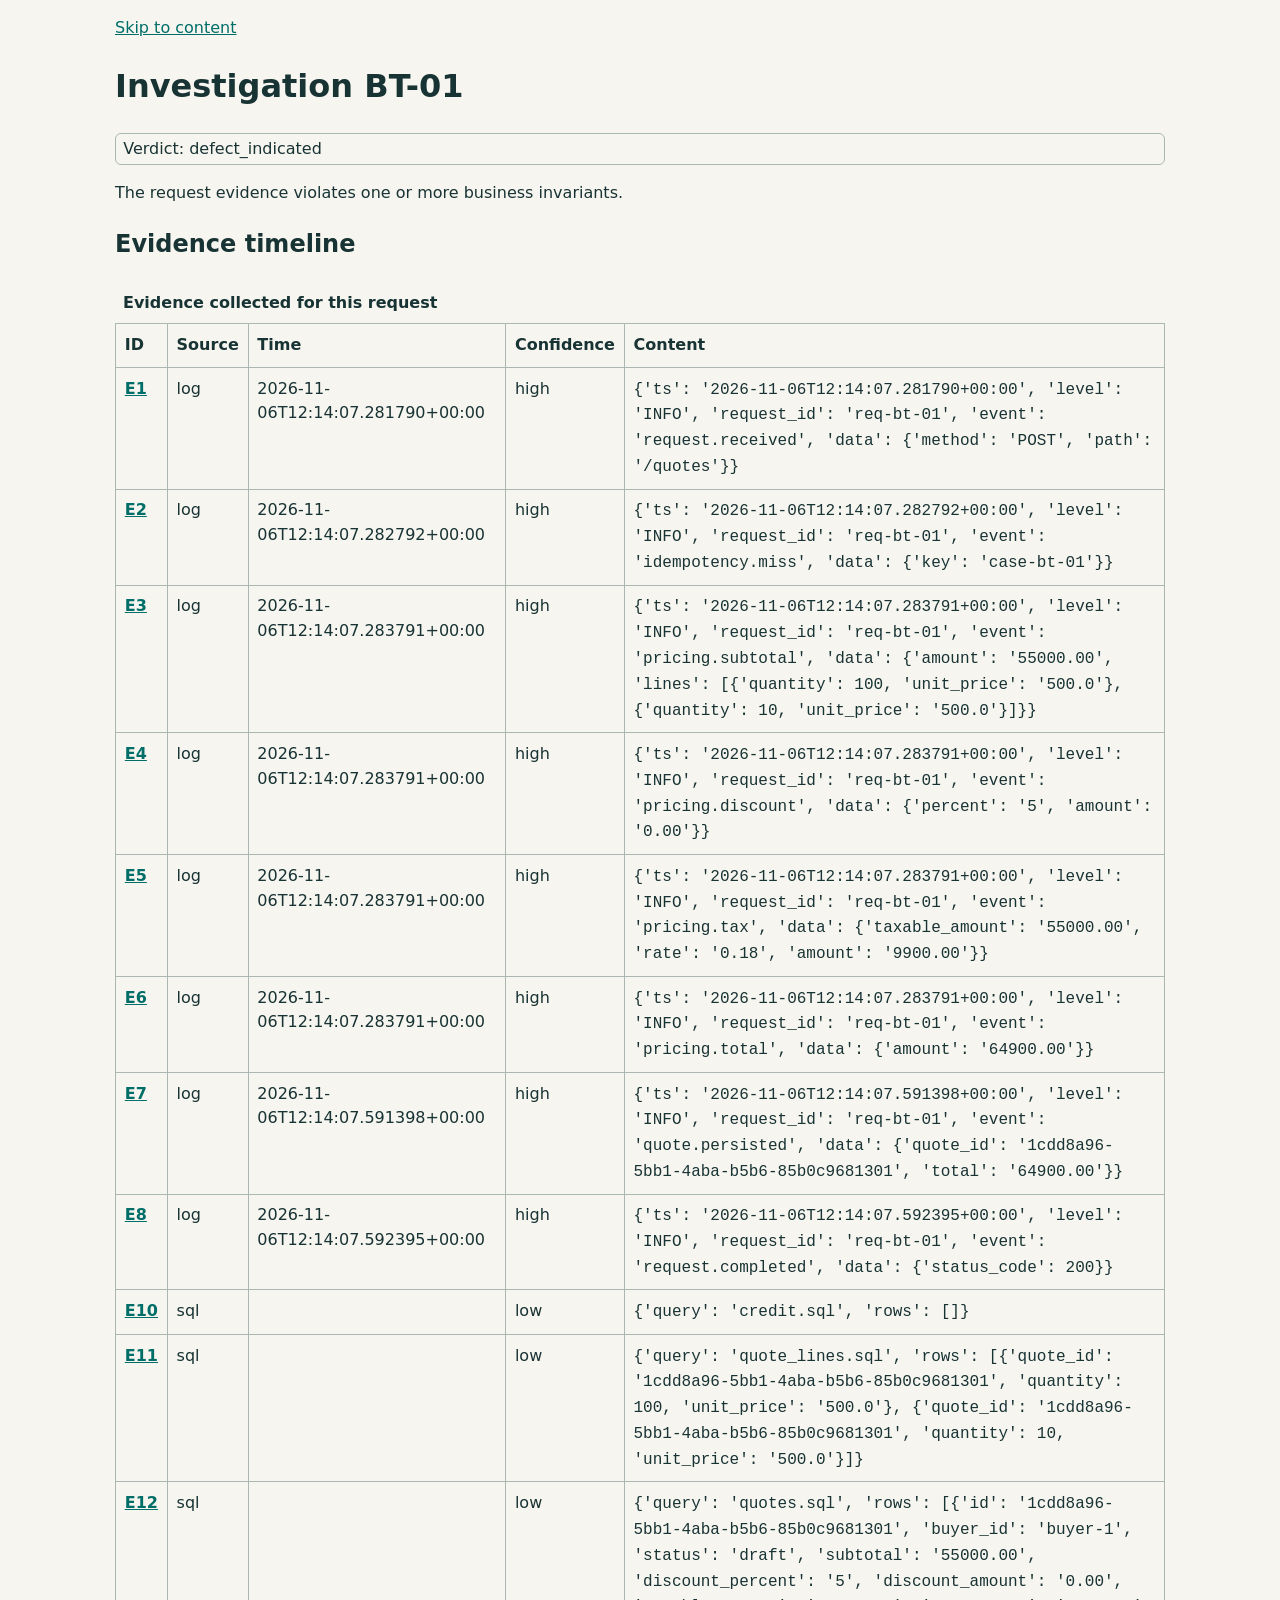
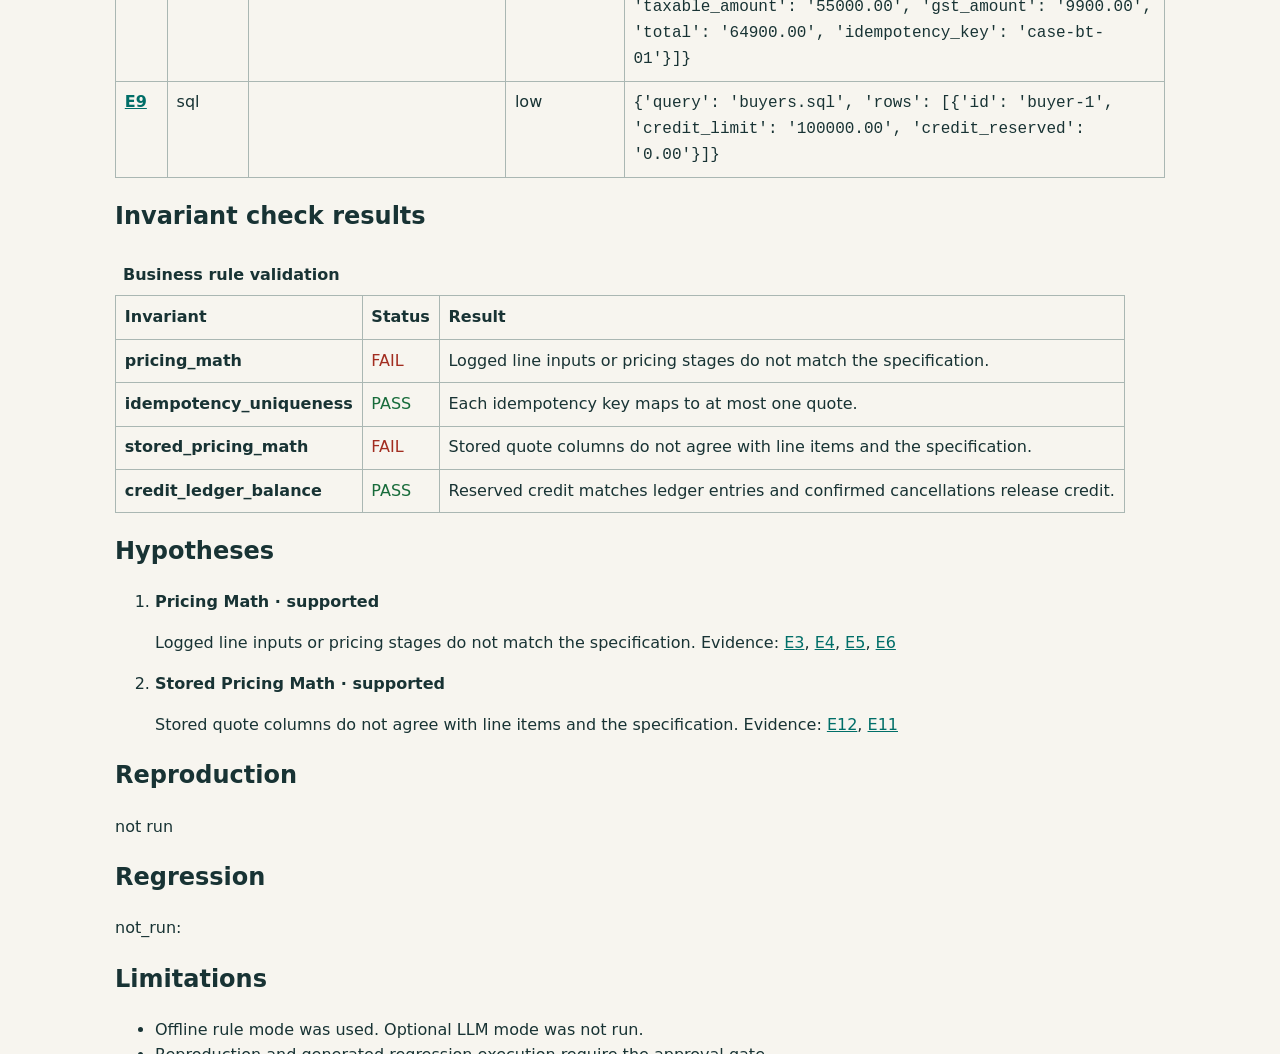
==== reports/BT-01.html @ 803f7641 "Build BugTrace Lite investigation pipeline" ====
<!doctype html><html lang="en"><head><meta charset="utf-8"><meta name="viewport" content="width=device-width, initial-scale=1"><title>Investigation BT-01</title><style>
:root{font-family:system-ui,sans-serif;color:#183334;background:#f7f5ef;line-height:1.55}body{max-width:1050px;margin:auto;padding:1rem}a{color:#006e68}table{border-collapse:collapse;width:100%;display:block;overflow:auto}caption{text-align:left;font-weight:700;padding:.5rem}th,td{border:1px solid #aab7b3;padding:.55rem;text-align:left;vertical-align:top}code{font-family:ui-monospace,monospace;overflow-wrap:anywhere}.pass{color:#176b3a}.fail{color:#a22d20}:focus-visible{outline:3px solid #006e68;outline-offset:2px}.badge{border:1px solid #aab7b3;border-radius:6px;padding:.15rem .45rem}@media(prefers-color-scheme:dark){:root{color:#e6eeee;background:#172122}a{color:#72d6ca}th,td{border-color:#637372}.pass{color:#81dba0}.fail{color:#ff9a88}}@media print{a{color:inherit}body{max-width:none}}</style></head><body><a href="#main">Skip to content</a><main id="main"><h1>Investigation BT-01</h1><p class="badge">Verdict: defect_indicated</p><p>The request evidence violates one or more business invariants.</p><h2>Evidence timeline</h2><table><caption>Evidence collected for this request</caption><thead><tr><th scope="col">ID</th><th scope="col">Source</th><th scope="col">Time</th><th scope="col">Confidence</th><th scope="col">Content</th></tr></thead><tbody><tr id="E1"><th scope="row"><a href="#E1">E1</a></th><td>log</td><td>2026-11-06T12:14:07.281790+00:00</td><td>high</td><td><code>{&#x27;ts&#x27;: &#x27;2026-11-06T12:14:07.281790+00:00&#x27;, &#x27;level&#x27;: &#x27;INFO&#x27;, &#x27;request_id&#x27;: &#x27;req-bt-01&#x27;, &#x27;event&#x27;: &#x27;request.received&#x27;, &#x27;data&#x27;: {&#x27;method&#x27;: &#x27;POST&#x27;, &#x27;path&#x27;: &#x27;/quotes&#x27;}}</code></td></tr><tr id="E2"><th scope="row"><a href="#E2">E2</a></th><td>log</td><td>2026-11-06T12:14:07.282792+00:00</td><td>high</td><td><code>{&#x27;ts&#x27;: &#x27;2026-11-06T12:14:07.282792+00:00&#x27;, &#x27;level&#x27;: &#x27;INFO&#x27;, &#x27;request_id&#x27;: &#x27;req-bt-01&#x27;, &#x27;event&#x27;: &#x27;idempotency.miss&#x27;, &#x27;data&#x27;: {&#x27;key&#x27;: &#x27;case-bt-01&#x27;}}</code></td></tr><tr id="E3"><th scope="row"><a href="#E3">E3</a></th><td>log</td><td>2026-11-06T12:14:07.283791+00:00</td><td>high</td><td><code>{&#x27;ts&#x27;: &#x27;2026-11-06T12:14:07.283791+00:00&#x27;, &#x27;level&#x27;: &#x27;INFO&#x27;, &#x27;request_id&#x27;: &#x27;req-bt-01&#x27;, &#x27;event&#x27;: &#x27;pricing.subtotal&#x27;, &#x27;data&#x27;: {&#x27;amount&#x27;: &#x27;55000.00&#x27;, &#x27;lines&#x27;: [{&#x27;quantity&#x27;: 100, &#x27;unit_price&#x27;: &#x27;500.0&#x27;}, {&#x27;quantity&#x27;: 10, &#x27;unit_price&#x27;: &#x27;500.0&#x27;}]}}</code></td></tr><tr id="E4"><th scope="row"><a href="#E4">E4</a></th><td>log</td><td>2026-11-06T12:14:07.283791+00:00</td><td>high</td><td><code>{&#x27;ts&#x27;: &#x27;2026-11-06T12:14:07.283791+00:00&#x27;, &#x27;level&#x27;: &#x27;INFO&#x27;, &#x27;request_id&#x27;: &#x27;req-bt-01&#x27;, &#x27;event&#x27;: &#x27;pricing.discount&#x27;, &#x27;data&#x27;: {&#x27;percent&#x27;: &#x27;5&#x27;, &#x27;amount&#x27;: &#x27;0.00&#x27;}}</code></td></tr><tr id="E5"><th scope="row"><a href="#E5">E5</a></th><td>log</td><td>2026-11-06T12:14:07.283791+00:00</td><td>high</td><td><code>{&#x27;ts&#x27;: &#x27;2026-11-06T12:14:07.283791+00:00&#x27;, &#x27;level&#x27;: &#x27;INFO&#x27;, &#x27;request_id&#x27;: &#x27;req-bt-01&#x27;, &#x27;event&#x27;: &#x27;pricing.tax&#x27;, &#x27;data&#x27;: {&#x27;taxable_amount&#x27;: &#x27;55000.00&#x27;, &#x27;rate&#x27;: &#x27;0.18&#x27;, &#x27;amount&#x27;: &#x27;9900.00&#x27;}}</code></td></tr><tr id="E6"><th scope="row"><a href="#E6">E6</a></th><td>log</td><td>2026-11-06T12:14:07.283791+00:00</td><td>high</td><td><code>{&#x27;ts&#x27;: &#x27;2026-11-06T12:14:07.283791+00:00&#x27;, &#x27;level&#x27;: &#x27;INFO&#x27;, &#x27;request_id&#x27;: &#x27;req-bt-01&#x27;, &#x27;event&#x27;: &#x27;pricing.total&#x27;, &#x27;data&#x27;: {&#x27;amount&#x27;: &#x27;64900.00&#x27;}}</code></td></tr><tr id="E7"><th scope="row"><a href="#E7">E7</a></th><td>log</td><td>2026-11-06T12:14:07.591398+00:00</td><td>high</td><td><code>{&#x27;ts&#x27;: &#x27;2026-11-06T12:14:07.591398+00:00&#x27;, &#x27;level&#x27;: &#x27;INFO&#x27;, &#x27;request_id&#x27;: &#x27;req-bt-01&#x27;, &#x27;event&#x27;: &#x27;quote.persisted&#x27;, &#x27;data&#x27;: {&#x27;quote_id&#x27;: &#x27;1cdd8a96-5bb1-4aba-b5b6-85b0c9681301&#x27;, &#x27;total&#x27;: &#x27;64900.00&#x27;}}</code></td></tr><tr id="E8"><th scope="row"><a href="#E8">E8</a></th><td>log</td><td>2026-11-06T12:14:07.592395+00:00</td><td>high</td><td><code>{&#x27;ts&#x27;: &#x27;2026-11-06T12:14:07.592395+00:00&#x27;, &#x27;level&#x27;: &#x27;INFO&#x27;, &#x27;request_id&#x27;: &#x27;req-bt-01&#x27;, &#x27;event&#x27;: &#x27;request.completed&#x27;, &#x27;data&#x27;: {&#x27;status_code&#x27;: 200}}</code></td></tr><tr id="E10"><th scope="row"><a href="#E10">E10</a></th><td>sql</td><td></td><td>low</td><td><code>{&#x27;query&#x27;: &#x27;credit.sql&#x27;, &#x27;rows&#x27;: []}</code></td></tr><tr id="E11"><th scope="row"><a href="#E11">E11</a></th><td>sql</td><td></td><td>low</td><td><code>{&#x27;query&#x27;: &#x27;quote_lines.sql&#x27;, &#x27;rows&#x27;: [{&#x27;quote_id&#x27;: &#x27;1cdd8a96-5bb1-4aba-b5b6-85b0c9681301&#x27;, &#x27;quantity&#x27;: 100, &#x27;unit_price&#x27;: &#x27;500.0&#x27;}, {&#x27;quote_id&#x27;: &#x27;1cdd8a96-5bb1-4aba-b5b6-85b0c9681301&#x27;, &#x27;quantity&#x27;: 10, &#x27;unit_price&#x27;: &#x27;500.0&#x27;}]}</code></td></tr><tr id="E12"><th scope="row"><a href="#E12">E12</a></th><td>sql</td><td></td><td>low</td><td><code>{&#x27;query&#x27;: &#x27;quotes.sql&#x27;, &#x27;rows&#x27;: [{&#x27;id&#x27;: &#x27;1cdd8a96-5bb1-4aba-b5b6-85b0c9681301&#x27;, &#x27;buyer_id&#x27;: &#x27;buyer-1&#x27;, &#x27;status&#x27;: &#x27;draft&#x27;, &#x27;subtotal&#x27;: &#x27;55000.00&#x27;, &#x27;discount_percent&#x27;: &#x27;5&#x27;, &#x27;discount_amount&#x27;: &#x27;0.00&#x27;, &#x27;taxable_amount&#x27;: &#x27;55000.00&#x27;, &#x27;gst_amount&#x27;: &#x27;9900.00&#x27;, &#x27;total&#x27;: &#x27;64900.00&#x27;, &#x27;idempotency_key&#x27;: &#x27;case-bt-01&#x27;}]}</code></td></tr><tr id="E9"><th scope="row"><a href="#E9">E9</a></th><td>sql</td><td></td><td>low</td><td><code>{&#x27;query&#x27;: &#x27;buyers.sql&#x27;, &#x27;rows&#x27;: [{&#x27;id&#x27;: &#x27;buyer-1&#x27;, &#x27;credit_limit&#x27;: &#x27;100000.00&#x27;, &#x27;credit_reserved&#x27;: &#x27;0.00&#x27;}]}</code></td></tr></tbody></table><h2>Invariant check results</h2><table><caption>Business rule validation</caption><thead><tr><th scope="col">Invariant</th><th scope="col">Status</th><th scope="col">Result</th></tr></thead><tbody><tr><th scope="row">pricing_math</th><td class="fail">FAIL</td><td>Logged line inputs or pricing stages do not match the specification.</td></tr><tr><th scope="row">idempotency_uniqueness</th><td class="pass">PASS</td><td>Each idempotency key maps to at most one quote.</td></tr><tr><th scope="row">stored_pricing_math</th><td class="fail">FAIL</td><td>Stored quote columns do not agree with line items and the specification.</td></tr><tr><th scope="row">credit_ledger_balance</th><td class="pass">PASS</td><td>Reserved credit matches ledger entries and confirmed cancellations release credit.</td></tr></tbody></table><h2>Hypotheses</h2><ol><li><strong>Pricing Math · supported</strong><p>Logged line inputs or pricing stages do not match the specification. Evidence: <a href="#E3">E3</a>, <a href="#E4">E4</a>, <a href="#E5">E5</a>, <a href="#E6">E6</a></p></li><li><strong>Stored Pricing Math · supported</strong><p>Stored quote columns do not agree with line items and the specification. Evidence: <a href="#E12">E12</a>, <a href="#E11">E11</a></p></li></ol><h2>Reproduction</h2><p>not run</p><h2>Regression</h2><p>not_run: </p><h2>Limitations</h2><ul><li>Offline rule mode was used. Optional LLM mode was not run.</li><li>Reproduction and generated regression execution require the approval gate.</li></ul></main></body></html>
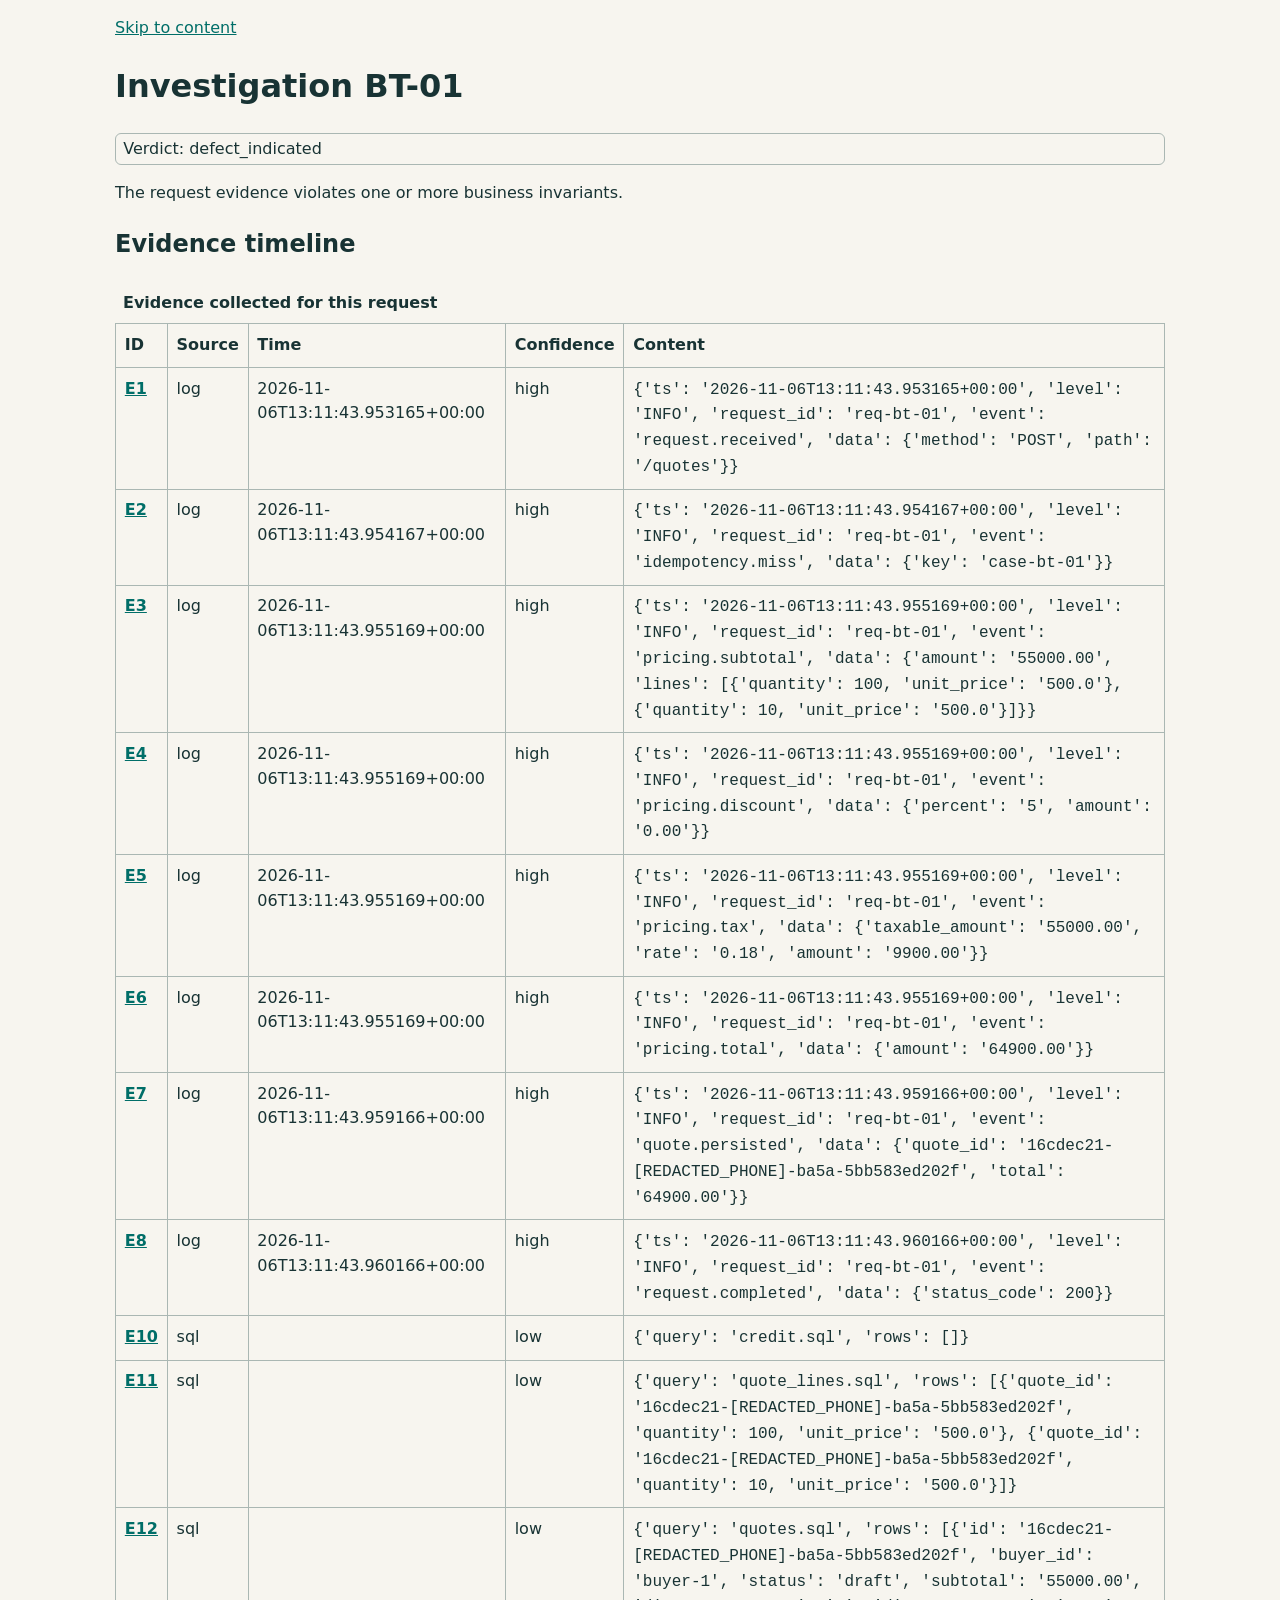
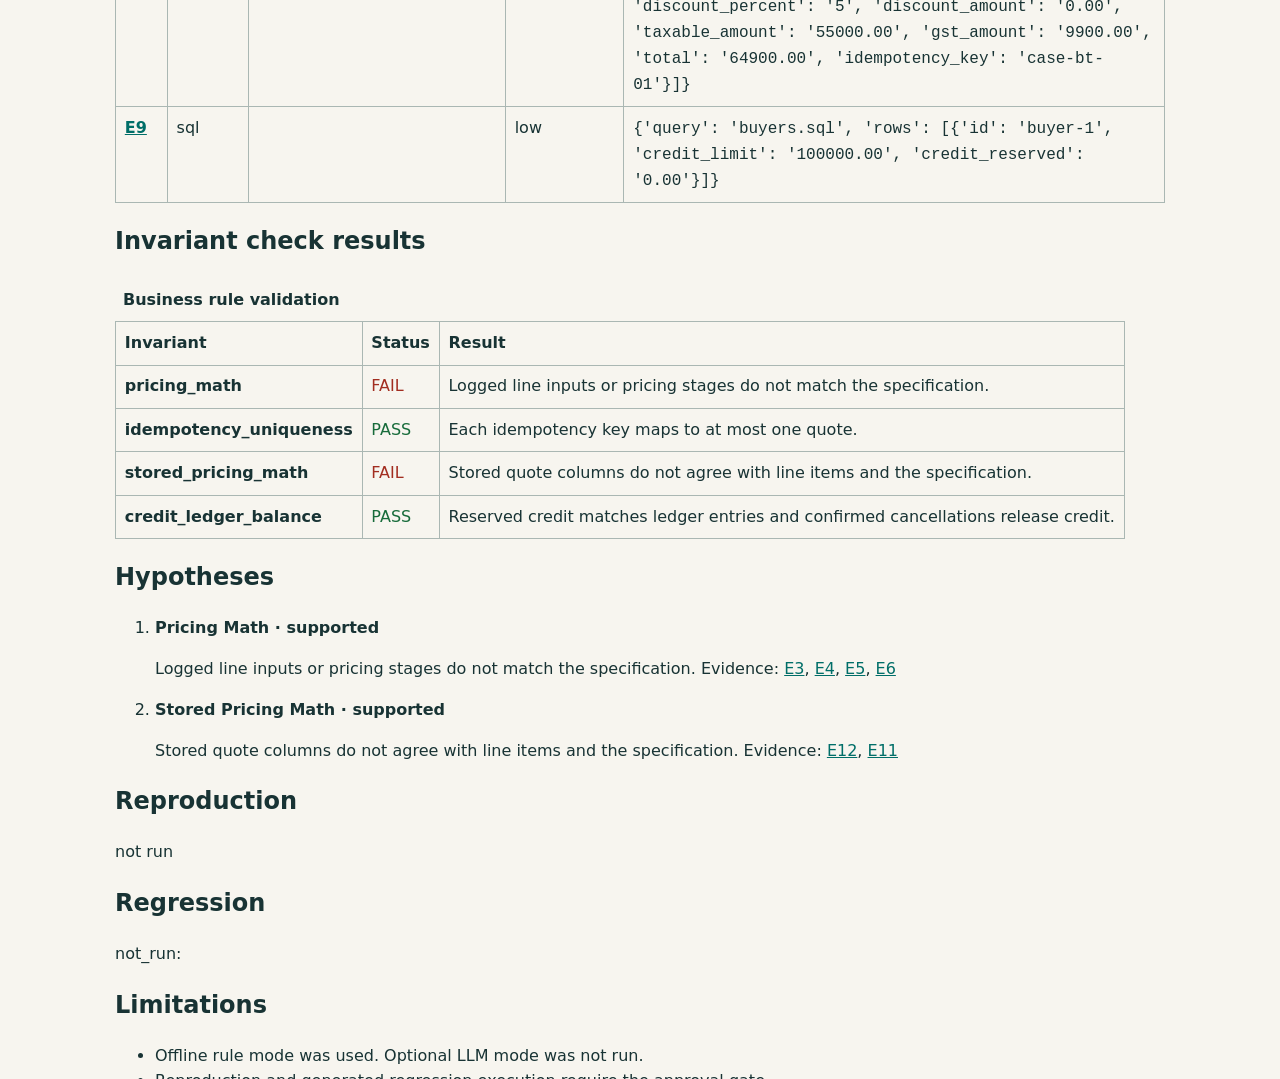
==== commit 8cb781a2: "Refresh demo overrides and evaluation reports" ====
--- a/reports/BT-01.html
+++ b/reports/BT-01.html
@@ -1,2 +1,2 @@
 <!doctype html><html lang="en"><head><meta charset="utf-8"><meta name="viewport" content="width=device-width, initial-scale=1"><title>Investigation BT-01</title><style>
-:root{font-family:system-ui,sans-serif;color:#183334;background:#f7f5ef;line-height:1.55}body{max-width:1050px;margin:auto;padding:1rem}a{color:#006e68}table{border-collapse:collapse;width:100%;display:block;overflow:auto}caption{text-align:left;font-weight:700;padding:.5rem}th,td{border:1px solid #aab7b3;padding:.55rem;text-align:left;vertical-align:top}code{font-family:ui-monospace,monospace;overflow-wrap:anywhere}.pass{color:#176b3a}.fail{color:#a22d20}:focus-visible{outline:3px solid #006e68;outline-offset:2px}.badge{border:1px solid #aab7b3;border-radius:6px;padding:.15rem .45rem}@media(prefers-color-scheme:dark){:root{color:#e6eeee;background:#172122}a{color:#72d6ca}th,td{border-color:#637372}.pass{color:#81dba0}.fail{color:#ff9a88}}@media print{a{color:inherit}body{max-width:none}}</style></head><body><a href="#main">Skip to content</a><main id="main"><h1>Investigation BT-01</h1><p class="badge">Verdict: defect_indicated</p><p>The request evidence violates one or more business invariants.</p><h2>Evidence timeline</h2><table><caption>Evidence collected for this request</caption><thead><tr><th scope="col">ID</th><th scope="col">Source</th><th scope="col">Time</th><th scope="col">Confidence</th><th scope="col">Content</th></tr></thead><tbody><tr id="E1"><th scope="row"><a href="#E1">E1</a></th><td>log</td><td>2026-11-06T12:14:07.281790+00:00</td><td>high</td><td><code>{&#x27;ts&#x27;: &#x27;2026-11-06T12:14:07.281790+00:00&#x27;, &#x27;level&#x27;: &#x27;INFO&#x27;, &#x27;request_id&#x27;: &#x27;req-bt-01&#x27;, &#x27;event&#x27;: &#x27;request.received&#x27;, &#x27;data&#x27;: {&#x27;method&#x27;: &#x27;POST&#x27;, &#x27;path&#x27;: &#x27;/quotes&#x27;}}</code></td></tr><tr id="E2"><th scope="row"><a href="#E2">E2</a></th><td>log</td><td>2026-11-06T12:14:07.282792+00:00</td><td>high</td><td><code>{&#x27;ts&#x27;: &#x27;2026-11-06T12:14:07.282792+00:00&#x27;, &#x27;level&#x27;: &#x27;INFO&#x27;, &#x27;request_id&#x27;: &#x27;req-bt-01&#x27;, &#x27;event&#x27;: &#x27;idempotency.miss&#x27;, &#x27;data&#x27;: {&#x27;key&#x27;: &#x27;case-bt-01&#x27;}}</code></td></tr><tr id="E3"><th scope="row"><a href="#E3">E3</a></th><td>log</td><td>2026-11-06T12:14:07.283791+00:00</td><td>high</td><td><code>{&#x27;ts&#x27;: &#x27;2026-11-06T12:14:07.283791+00:00&#x27;, &#x27;level&#x27;: &#x27;INFO&#x27;, &#x27;request_id&#x27;: &#x27;req-bt-01&#x27;, &#x27;event&#x27;: &#x27;pricing.subtotal&#x27;, &#x27;data&#x27;: {&#x27;amount&#x27;: &#x27;55000.00&#x27;, &#x27;lines&#x27;: [{&#x27;quantity&#x27;: 100, &#x27;unit_price&#x27;: &#x27;500.0&#x27;}, {&#x27;quantity&#x27;: 10, &#x27;unit_price&#x27;: &#x27;500.0&#x27;}]}}</code></td></tr><tr id="E4"><th scope="row"><a href="#E4">E4</a></th><td>log</td><td>2026-11-06T12:14:07.283791+00:00</td><td>high</td><td><code>{&#x27;ts&#x27;: &#x27;2026-11-06T12:14:07.283791+00:00&#x27;, &#x27;level&#x27;: &#x27;INFO&#x27;, &#x27;request_id&#x27;: &#x27;req-bt-01&#x27;, &#x27;event&#x27;: &#x27;pricing.discount&#x27;, &#x27;data&#x27;: {&#x27;percent&#x27;: &#x27;5&#x27;, &#x27;amount&#x27;: &#x27;0.00&#x27;}}</code></td></tr><tr id="E5"><th scope="row"><a href="#E5">E5</a></th><td>log</td><td>2026-11-06T12:14:07.283791+00:00</td><td>high</td><td><code>{&#x27;ts&#x27;: &#x27;2026-11-06T12:14:07.283791+00:00&#x27;, &#x27;level&#x27;: &#x27;INFO&#x27;, &#x27;request_id&#x27;: &#x27;req-bt-01&#x27;, &#x27;event&#x27;: &#x27;pricing.tax&#x27;, &#x27;data&#x27;: {&#x27;taxable_amount&#x27;: &#x27;55000.00&#x27;, &#x27;rate&#x27;: &#x27;0.18&#x27;, &#x27;amount&#x27;: &#x27;9900.00&#x27;}}</code></td></tr><tr id="E6"><th scope="row"><a href="#E6">E6</a></th><td>log</td><td>2026-11-06T12:14:07.283791+00:00</td><td>high</td><td><code>{&#x27;ts&#x27;: &#x27;2026-11-06T12:14:07.283791+00:00&#x27;, &#x27;level&#x27;: &#x27;INFO&#x27;, &#x27;request_id&#x27;: &#x27;req-bt-01&#x27;, &#x27;event&#x27;: &#x27;pricing.total&#x27;, &#x27;data&#x27;: {&#x27;amount&#x27;: &#x27;64900.00&#x27;}}</code></td></tr><tr id="E7"><th scope="row"><a href="#E7">E7</a></th><td>log</td><td>2026-11-06T12:14:07.591398+00:00</td><td>high</td><td><code>{&#x27;ts&#x27;: &#x27;2026-11-06T12:14:07.591398+00:00&#x27;, &#x27;level&#x27;: &#x27;INFO&#x27;, &#x27;request_id&#x27;: &#x27;req-bt-01&#x27;, &#x27;event&#x27;: &#x27;quote.persisted&#x27;, &#x27;data&#x27;: {&#x27;quote_id&#x27;: &#x27;1cdd8a96-5bb1-4aba-b5b6-85b0c9681301&#x27;, &#x27;total&#x27;: &#x27;64900.00&#x27;}}</code></td></tr><tr id="E8"><th scope="row"><a href="#E8">E8</a></th><td>log</td><td>2026-11-06T12:14:07.592395+00:00</td><td>high</td><td><code>{&#x27;ts&#x27;: &#x27;2026-11-06T12:14:07.592395+00:00&#x27;, &#x27;level&#x27;: &#x27;INFO&#x27;, &#x27;request_id&#x27;: &#x27;req-bt-01&#x27;, &#x27;event&#x27;: &#x27;request.completed&#x27;, &#x27;data&#x27;: {&#x27;status_code&#x27;: 200}}</code></td></tr><tr id="E10"><th scope="row"><a href="#E10">E10</a></th><td>sql</td><td></td><td>low</td><td><code>{&#x27;query&#x27;: &#x27;credit.sql&#x27;, &#x27;rows&#x27;: []}</code></td></tr><tr id="E11"><th scope="row"><a href="#E11">E11</a></th><td>sql</td><td></td><td>low</td><td><code>{&#x27;query&#x27;: &#x27;quote_lines.sql&#x27;, &#x27;rows&#x27;: [{&#x27;quote_id&#x27;: &#x27;1cdd8a96-5bb1-4aba-b5b6-85b0c9681301&#x27;, &#x27;quantity&#x27;: 100, &#x27;unit_price&#x27;: &#x27;500.0&#x27;}, {&#x27;quote_id&#x27;: &#x27;1cdd8a96-5bb1-4aba-b5b6-85b0c9681301&#x27;, &#x27;quantity&#x27;: 10, &#x27;unit_price&#x27;: &#x27;500.0&#x27;}]}</code></td></tr><tr id="E12"><th scope="row"><a href="#E12">E12</a></th><td>sql</td><td></td><td>low</td><td><code>{&#x27;query&#x27;: &#x27;quotes.sql&#x27;, &#x27;rows&#x27;: [{&#x27;id&#x27;: &#x27;1cdd8a96-5bb1-4aba-b5b6-85b0c9681301&#x27;, &#x27;buyer_id&#x27;: &#x27;buyer-1&#x27;, &#x27;status&#x27;: &#x27;draft&#x27;, &#x27;subtotal&#x27;: &#x27;55000.00&#x27;, &#x27;discount_percent&#x27;: &#x27;5&#x27;, &#x27;discount_amount&#x27;: &#x27;0.00&#x27;, &#x27;taxable_amount&#x27;: &#x27;55000.00&#x27;, &#x27;gst_amount&#x27;: &#x27;9900.00&#x27;, &#x27;total&#x27;: &#x27;64900.00&#x27;, &#x27;idempotency_key&#x27;: &#x27;case-bt-01&#x27;}]}</code></td></tr><tr id="E9"><th scope="row"><a href="#E9">E9</a></th><td>sql</td><td></td><td>low</td><td><code>{&#x27;query&#x27;: &#x27;buyers.sql&#x27;, &#x27;rows&#x27;: [{&#x27;id&#x27;: &#x27;buyer-1&#x27;, &#x27;credit_limit&#x27;: &#x27;100000.00&#x27;, &#x27;credit_reserved&#x27;: &#x27;0.00&#x27;}]}</code></td></tr></tbody></table><h2>Invariant check results</h2><table><caption>Business rule validation</caption><thead><tr><th scope="col">Invariant</th><th scope="col">Status</th><th scope="col">Result</th></tr></thead><tbody><tr><th scope="row">pricing_math</th><td class="fail">FAIL</td><td>Logged line inputs or pricing stages do not match the specification.</td></tr><tr><th scope="row">idempotency_uniqueness</th><td class="pass">PASS</td><td>Each idempotency key maps to at most one quote.</td></tr><tr><th scope="row">stored_pricing_math</th><td class="fail">FAIL</td><td>Stored quote columns do not agree with line items and the specification.</td></tr><tr><th scope="row">credit_ledger_balance</th><td class="pass">PASS</td><td>Reserved credit matches ledger entries and confirmed cancellations release credit.</td></tr></tbody></table><h2>Hypotheses</h2><ol><li><strong>Pricing Math · supported</strong><p>Logged line inputs or pricing stages do not match the specification. Evidence: <a href="#E3">E3</a>, <a href="#E4">E4</a>, <a href="#E5">E5</a>, <a href="#E6">E6</a></p></li><li><strong>Stored Pricing Math · supported</strong><p>Stored quote columns do not agree with line items and the specification. Evidence: <a href="#E12">E12</a>, <a href="#E11">E11</a></p></li></ol><h2>Reproduction</h2><p>not run</p><h2>Regression</h2><p>not_run: </p><h2>Limitations</h2><ul><li>Offline rule mode was used. Optional LLM mode was not run.</li><li>Reproduction and generated regression execution require the approval gate.</li></ul></main></body></html>+:root{font-family:system-ui,sans-serif;color:#183334;background:#f7f5ef;line-height:1.55}body{max-width:1050px;margin:auto;padding:1rem}a{color:#006e68}table{border-collapse:collapse;width:100%;display:block;overflow:auto}caption{text-align:left;font-weight:700;padding:.5rem}th,td{border:1px solid #aab7b3;padding:.55rem;text-align:left;vertical-align:top}code{font-family:ui-monospace,monospace;overflow-wrap:anywhere}.pass{color:#176b3a}.fail{color:#a22d20}:focus-visible{outline:3px solid #006e68;outline-offset:2px}.badge{border:1px solid #aab7b3;border-radius:6px;padding:.15rem .45rem}@media(prefers-color-scheme:dark){:root{color:#e6eeee;background:#172122}a{color:#72d6ca}th,td{border-color:#637372}.pass{color:#81dba0}.fail{color:#ff9a88}}@media print{a{color:inherit}body{max-width:none}}</style></head><body><a href="#main">Skip to content</a><main id="main"><h1>Investigation BT-01</h1><p class="badge">Verdict: defect_indicated</p><p>The request evidence violates one or more business invariants.</p><h2>Evidence timeline</h2><table><caption>Evidence collected for this request</caption><thead><tr><th scope="col">ID</th><th scope="col">Source</th><th scope="col">Time</th><th scope="col">Confidence</th><th scope="col">Content</th></tr></thead><tbody><tr id="E1"><th scope="row"><a href="#E1">E1</a></th><td>log</td><td>2026-11-06T13:11:43.953165+00:00</td><td>high</td><td><code>{&#x27;ts&#x27;: &#x27;2026-11-06T13:11:43.953165+00:00&#x27;, &#x27;level&#x27;: &#x27;INFO&#x27;, &#x27;request_id&#x27;: &#x27;req-bt-01&#x27;, &#x27;event&#x27;: &#x27;request.received&#x27;, &#x27;data&#x27;: {&#x27;method&#x27;: &#x27;POST&#x27;, &#x27;path&#x27;: &#x27;/quotes&#x27;}}</code></td></tr><tr id="E2"><th scope="row"><a href="#E2">E2</a></th><td>log</td><td>2026-11-06T13:11:43.954167+00:00</td><td>high</td><td><code>{&#x27;ts&#x27;: &#x27;2026-11-06T13:11:43.954167+00:00&#x27;, &#x27;level&#x27;: &#x27;INFO&#x27;, &#x27;request_id&#x27;: &#x27;req-bt-01&#x27;, &#x27;event&#x27;: &#x27;idempotency.miss&#x27;, &#x27;data&#x27;: {&#x27;key&#x27;: &#x27;case-bt-01&#x27;}}</code></td></tr><tr id="E3"><th scope="row"><a href="#E3">E3</a></th><td>log</td><td>2026-11-06T13:11:43.955169+00:00</td><td>high</td><td><code>{&#x27;ts&#x27;: &#x27;2026-11-06T13:11:43.955169+00:00&#x27;, &#x27;level&#x27;: &#x27;INFO&#x27;, &#x27;request_id&#x27;: &#x27;req-bt-01&#x27;, &#x27;event&#x27;: &#x27;pricing.subtotal&#x27;, &#x27;data&#x27;: {&#x27;amount&#x27;: &#x27;55000.00&#x27;, &#x27;lines&#x27;: [{&#x27;quantity&#x27;: 100, &#x27;unit_price&#x27;: &#x27;500.0&#x27;}, {&#x27;quantity&#x27;: 10, &#x27;unit_price&#x27;: &#x27;500.0&#x27;}]}}</code></td></tr><tr id="E4"><th scope="row"><a href="#E4">E4</a></th><td>log</td><td>2026-11-06T13:11:43.955169+00:00</td><td>high</td><td><code>{&#x27;ts&#x27;: &#x27;2026-11-06T13:11:43.955169+00:00&#x27;, &#x27;level&#x27;: &#x27;INFO&#x27;, &#x27;request_id&#x27;: &#x27;req-bt-01&#x27;, &#x27;event&#x27;: &#x27;pricing.discount&#x27;, &#x27;data&#x27;: {&#x27;percent&#x27;: &#x27;5&#x27;, &#x27;amount&#x27;: &#x27;0.00&#x27;}}</code></td></tr><tr id="E5"><th scope="row"><a href="#E5">E5</a></th><td>log</td><td>2026-11-06T13:11:43.955169+00:00</td><td>high</td><td><code>{&#x27;ts&#x27;: &#x27;2026-11-06T13:11:43.955169+00:00&#x27;, &#x27;level&#x27;: &#x27;INFO&#x27;, &#x27;request_id&#x27;: &#x27;req-bt-01&#x27;, &#x27;event&#x27;: &#x27;pricing.tax&#x27;, &#x27;data&#x27;: {&#x27;taxable_amount&#x27;: &#x27;55000.00&#x27;, &#x27;rate&#x27;: &#x27;0.18&#x27;, &#x27;amount&#x27;: &#x27;9900.00&#x27;}}</code></td></tr><tr id="E6"><th scope="row"><a href="#E6">E6</a></th><td>log</td><td>2026-11-06T13:11:43.955169+00:00</td><td>high</td><td><code>{&#x27;ts&#x27;: &#x27;2026-11-06T13:11:43.955169+00:00&#x27;, &#x27;level&#x27;: &#x27;INFO&#x27;, &#x27;request_id&#x27;: &#x27;req-bt-01&#x27;, &#x27;event&#x27;: &#x27;pricing.total&#x27;, &#x27;data&#x27;: {&#x27;amount&#x27;: &#x27;64900.00&#x27;}}</code></td></tr><tr id="E7"><th scope="row"><a href="#E7">E7</a></th><td>log</td><td>2026-11-06T13:11:43.959166+00:00</td><td>high</td><td><code>{&#x27;ts&#x27;: &#x27;2026-11-06T13:11:43.959166+00:00&#x27;, &#x27;level&#x27;: &#x27;INFO&#x27;, &#x27;request_id&#x27;: &#x27;req-bt-01&#x27;, &#x27;event&#x27;: &#x27;quote.persisted&#x27;, &#x27;data&#x27;: {&#x27;quote_id&#x27;: &#x27;16cdec21-[REDACTED_PHONE]-ba5a-5bb583ed202f&#x27;, &#x27;total&#x27;: &#x27;64900.00&#x27;}}</code></td></tr><tr id="E8"><th scope="row"><a href="#E8">E8</a></th><td>log</td><td>2026-11-06T13:11:43.960166+00:00</td><td>high</td><td><code>{&#x27;ts&#x27;: &#x27;2026-11-06T13:11:43.960166+00:00&#x27;, &#x27;level&#x27;: &#x27;INFO&#x27;, &#x27;request_id&#x27;: &#x27;req-bt-01&#x27;, &#x27;event&#x27;: &#x27;request.completed&#x27;, &#x27;data&#x27;: {&#x27;status_code&#x27;: 200}}</code></td></tr><tr id="E10"><th scope="row"><a href="#E10">E10</a></th><td>sql</td><td></td><td>low</td><td><code>{&#x27;query&#x27;: &#x27;credit.sql&#x27;, &#x27;rows&#x27;: []}</code></td></tr><tr id="E11"><th scope="row"><a href="#E11">E11</a></th><td>sql</td><td></td><td>low</td><td><code>{&#x27;query&#x27;: &#x27;quote_lines.sql&#x27;, &#x27;rows&#x27;: [{&#x27;quote_id&#x27;: &#x27;16cdec21-[REDACTED_PHONE]-ba5a-5bb583ed202f&#x27;, &#x27;quantity&#x27;: 100, &#x27;unit_price&#x27;: &#x27;500.0&#x27;}, {&#x27;quote_id&#x27;: &#x27;16cdec21-[REDACTED_PHONE]-ba5a-5bb583ed202f&#x27;, &#x27;quantity&#x27;: 10, &#x27;unit_price&#x27;: &#x27;500.0&#x27;}]}</code></td></tr><tr id="E12"><th scope="row"><a href="#E12">E12</a></th><td>sql</td><td></td><td>low</td><td><code>{&#x27;query&#x27;: &#x27;quotes.sql&#x27;, &#x27;rows&#x27;: [{&#x27;id&#x27;: &#x27;16cdec21-[REDACTED_PHONE]-ba5a-5bb583ed202f&#x27;, &#x27;buyer_id&#x27;: &#x27;buyer-1&#x27;, &#x27;status&#x27;: &#x27;draft&#x27;, &#x27;subtotal&#x27;: &#x27;55000.00&#x27;, &#x27;discount_percent&#x27;: &#x27;5&#x27;, &#x27;discount_amount&#x27;: &#x27;0.00&#x27;, &#x27;taxable_amount&#x27;: &#x27;55000.00&#x27;, &#x27;gst_amount&#x27;: &#x27;9900.00&#x27;, &#x27;total&#x27;: &#x27;64900.00&#x27;, &#x27;idempotency_key&#x27;: &#x27;case-bt-01&#x27;}]}</code></td></tr><tr id="E9"><th scope="row"><a href="#E9">E9</a></th><td>sql</td><td></td><td>low</td><td><code>{&#x27;query&#x27;: &#x27;buyers.sql&#x27;, &#x27;rows&#x27;: [{&#x27;id&#x27;: &#x27;buyer-1&#x27;, &#x27;credit_limit&#x27;: &#x27;100000.00&#x27;, &#x27;credit_reserved&#x27;: &#x27;0.00&#x27;}]}</code></td></tr></tbody></table><h2>Invariant check results</h2><table><caption>Business rule validation</caption><thead><tr><th scope="col">Invariant</th><th scope="col">Status</th><th scope="col">Result</th></tr></thead><tbody><tr><th scope="row">pricing_math</th><td class="fail">FAIL</td><td>Logged line inputs or pricing stages do not match the specification.</td></tr><tr><th scope="row">idempotency_uniqueness</th><td class="pass">PASS</td><td>Each idempotency key maps to at most one quote.</td></tr><tr><th scope="row">stored_pricing_math</th><td class="fail">FAIL</td><td>Stored quote columns do not agree with line items and the specification.</td></tr><tr><th scope="row">credit_ledger_balance</th><td class="pass">PASS</td><td>Reserved credit matches ledger entries and confirmed cancellations release credit.</td></tr></tbody></table><h2>Hypotheses</h2><ol><li><strong>Pricing Math · supported</strong><p>Logged line inputs or pricing stages do not match the specification. Evidence: <a href="#E3">E3</a>, <a href="#E4">E4</a>, <a href="#E5">E5</a>, <a href="#E6">E6</a></p></li><li><strong>Stored Pricing Math · supported</strong><p>Stored quote columns do not agree with line items and the specification. Evidence: <a href="#E12">E12</a>, <a href="#E11">E11</a></p></li></ol><h2>Reproduction</h2><p>not run</p><h2>Regression</h2><p>not_run: </p><h2>Limitations</h2><ul><li>Offline rule mode was used. Optional LLM mode was not run.</li><li>Reproduction and generated regression execution require the approval gate.</li></ul></main></body></html>
